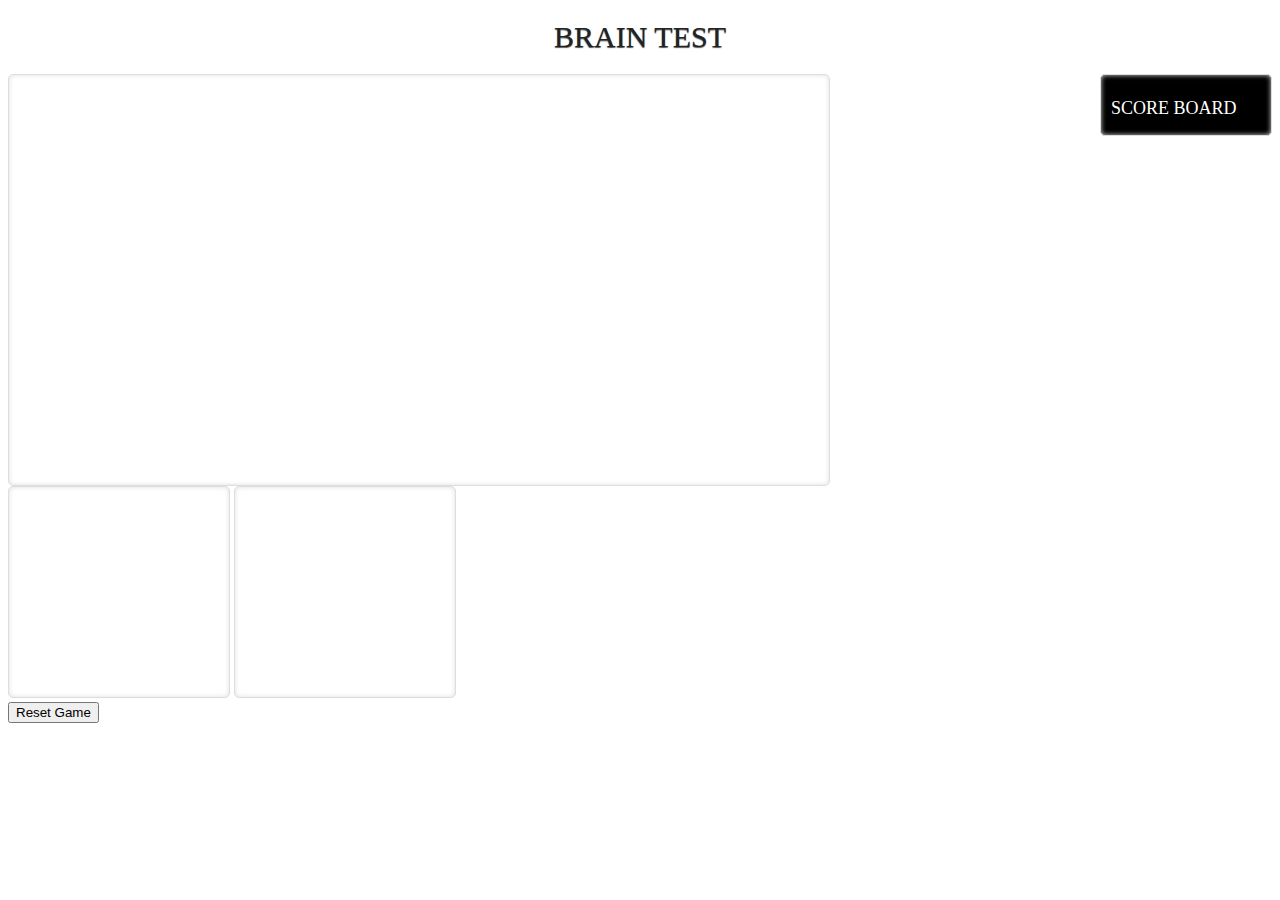
==== index.html @ 7ab32461 "added scoreboard, and header [sandesh]" ====
<!DOCTYPE HTML>
<html>
<head>
	<title>Brain test - ThoughtWorks Inc.</title>
	<script src="js/jquery-1.10.2.min.js"></script>
	<script src="js/leap.min.js"></script>
	<script src="js/braintest.js"></script>

	<link rel="stylesheet" type="text/css" href="css/style.css">
</head>
<body>
<h1 id="header"> BRAIN TEST </h1>
	<div id="score" style="color: white;"><p>SCORE BOARD</p></div>
	<div id ="question"></div>
	<div>
		<span id="answerLeft"></span>
		<span id="answerRight"></span>
	</div>
	<div id="countDown">
	</div>
	<button id="resetGame">Reset Game</button>
</body>
</html>
---- css/style.css ----
body {
	background-image: url('../img/bg_pattern.png') repeat-x repeat-y;
}

#question{
	height: 400px;
	width: 800px;
	text-align: center;
	border: 1px solid;
	font-size: larger;
	background: white;
    border: 1px solid #DDD;
    border-radius: 5px;
    box-shadow: 0 0 5px #DDD inset;
    color: #666;
    padding: 5px 10px;
    outline: none;
}

#answerLeft, #answerRight {
	display: inline-block;
	height: 200px;
	width: 200px;
	left: 200px;
	border: 1px solid;
	font-size: large;
	background: white;
    border: 1px solid #DDD;
    border-radius: 5px;
    box-shadow: 0 0 5px #DDD inset;
    color: #666;
    padding: 5px 10px;
    outline: none;
}

#score {
float : right;
display: inline-block;
	height: 50px;
	width: 150px;
	left: 500px;
	border: 1px solid;
	font-size: large;
	font-color: #666;
	color:#00ff00;
	background: black;
    border: 1px solid #DDD;
    border-radius: 5px;
    box-shadow: 0 0 5px #DDD inset;
    color: #666;
    padding: 5px 10px;
    outline: none;
}
#header {
        text-shadow: 0px 1px 1px #4d4d4d;
        color: #222;
        text-align: center;
        font: 30px 'LeagueGothicRegular';
}
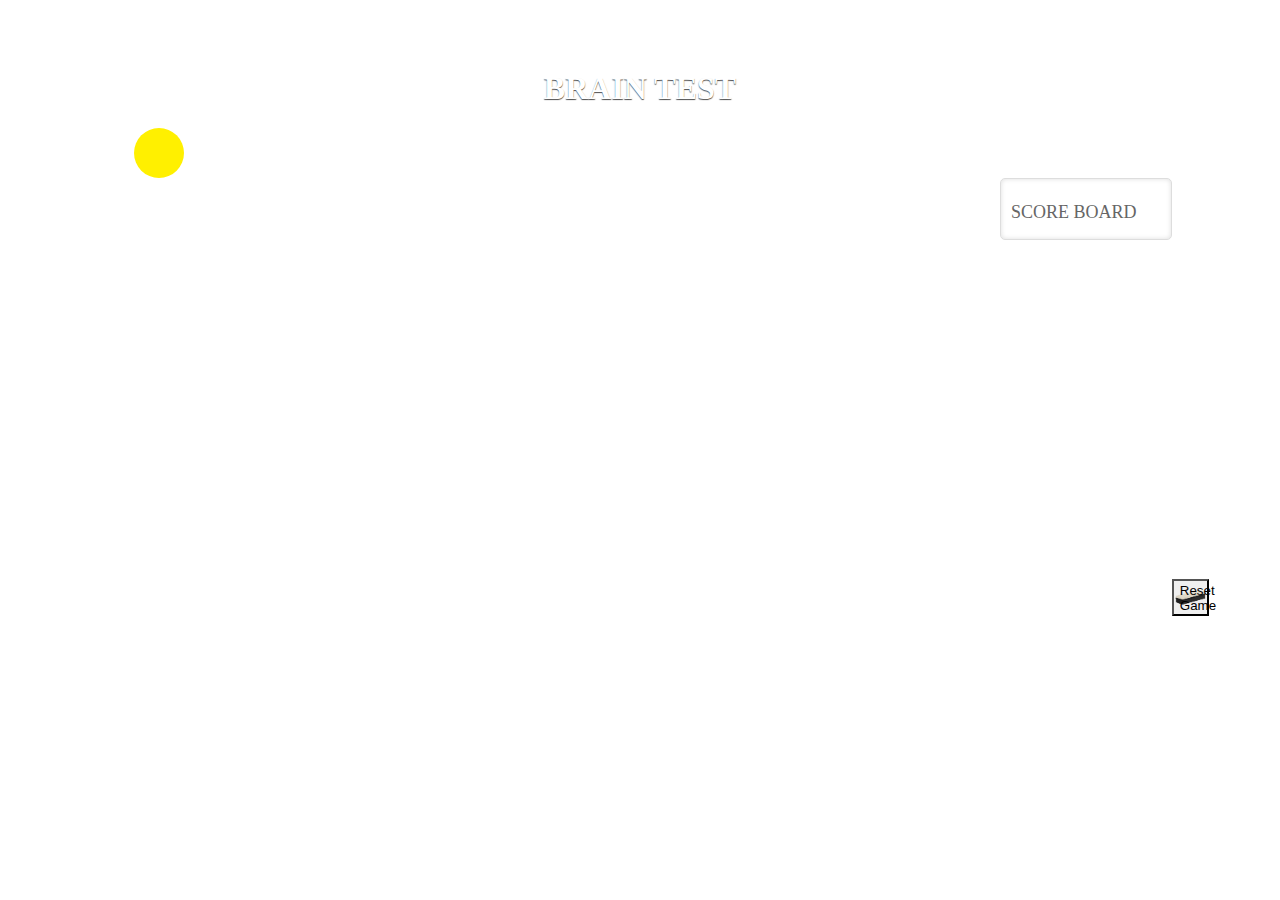
==== commit 4af127dc: "added indicator to indicate right or wrong choice [sandesh]" ====
--- a/index.html
+++ b/index.html
@@ -10,14 +10,19 @@
 </head>
 <body>
 <h1 id="header"> BRAIN TEST </h1>
-	<div id="score" style="color: white;"><p>SCORE BOARD</p></div>
-	<div id ="question"></div>
-	<div>
+    <div id="light"> </div>
+	<div id="score"><p>SCORE BOARD</p></div>
+	<div id ="question" ></div>
+	<div id="main">
 		<span id="answerLeft"></span>
 		<span id="answerRight"></span>
 	</div>
 	<div id="countDown">
 	</div>
+	<div id="handShow">
+	</div>
+	<div id="button">
 	<button id="resetGame">Reset Game</button>
+	</div>
 </body>
 </html>--- a/css/style.css
+++ b/css/style.css
@@ -1,37 +1,80 @@
-body {
-	background-image: url('../img/bg_pattern.png') repeat-x repeat-y;
+
+html { 
+  background: url(../img/board.png) no-repeat center center fixed; 
+  -webkit-background-size: cover;
+  -moz-background-size: cover;
+  -o-background-size: cover;
+  background-size: cover;
+}
+#question{
+	height: 300px;
+	width: 1000px;
+	text-align: center;
+	font-size: 20px;
+    outline: none;
+   margin-top: -5%;
+   margin-left:auto;
+   margin-right:auto;
+   color: white;
+}
+#main {
+    width: 40%; 
+    margin: 0 auto;
+    text-align: center;
+}
+#answerLeft    {
+    float: left;
+    margin-left:auto;
+   margin-right:auto;
 }
 
-#question{
-	height: 400px;
-	width: 800px;
-	text-align: center;
-	border: 1px solid;
-	font-size: larger;
-	background: white;
-    border: 1px solid #DDD;
-    border-radius: 5px;
-    box-shadow: 0 0 5px #DDD inset;
-    color: #666;
-    padding: 5px 10px;
-    outline: none;
+#answerRight  {
+    margin-left: 100px;
 }
 
 #answerLeft, #answerRight {
 	display: inline-block;
-	height: 200px;
+	height: 50px;
 	width: 200px;
 	left: 200px;
-	border: 1px solid;
-	font-size: large;
-	background: white;
-    border: 1px solid #DDD;
-    border-radius: 5px;
-    box-shadow: 0 0 5px #DDD inset;
-    color: #666;
-    padding: 5px 10px;
+	font-size: larger;
     outline: none;
+    color: white;
 }
+
+#button{
+   text-align: right;
+   margin-right: 5%;
+}
+
+#resetGame {
+height: 37px;
+width: 37px;  
+background-image:url(../img/eraser.png);
+background-repeat:no-repeat;
+margin-top: 10px;
+   background-size:100%;
+}
+
+#handShow {
+height: 100px;
+width: 400px;  
+background-image:url(../img/hand.png);
+background-repeat:no-repeat;
+   background-size:100%;
+   margin-left:auto;
+   margin-right:auto;
+}
+
+#light {
+    width: 50px;
+    height: 50px;
+    -webkit-border-radius: 25px;
+    -moz-border-radius: 25px;
+    border-radius: 25px;
+    background-color: #fff000;
+    margin-left: 10%;
+  }
 
 #score {
 float : right;
@@ -41,20 +84,21 @@
 	left: 500px;
 	border: 1px solid;
 	font-size: large;
-	font-color: #666;
-	color:#00ff00;
-	background: black;
+	color: white;
+	background: none;
     border: 1px solid #DDD;
     border-radius: 5px;
     box-shadow: 0 0 5px #DDD inset;
     color: #666;
     padding: 5px 10px;
     outline: none;
+    margin-right: 100px;
 }
 #header {
         text-shadow: 0px 1px 1px #4d4d4d;
-        color: #222;
+        color: white;
         text-align: center;
-        font: 30px 'LeagueGothicRegular';
+        font-style:'BradleyHandItc';
+        margin-top: 70px;
 }
 
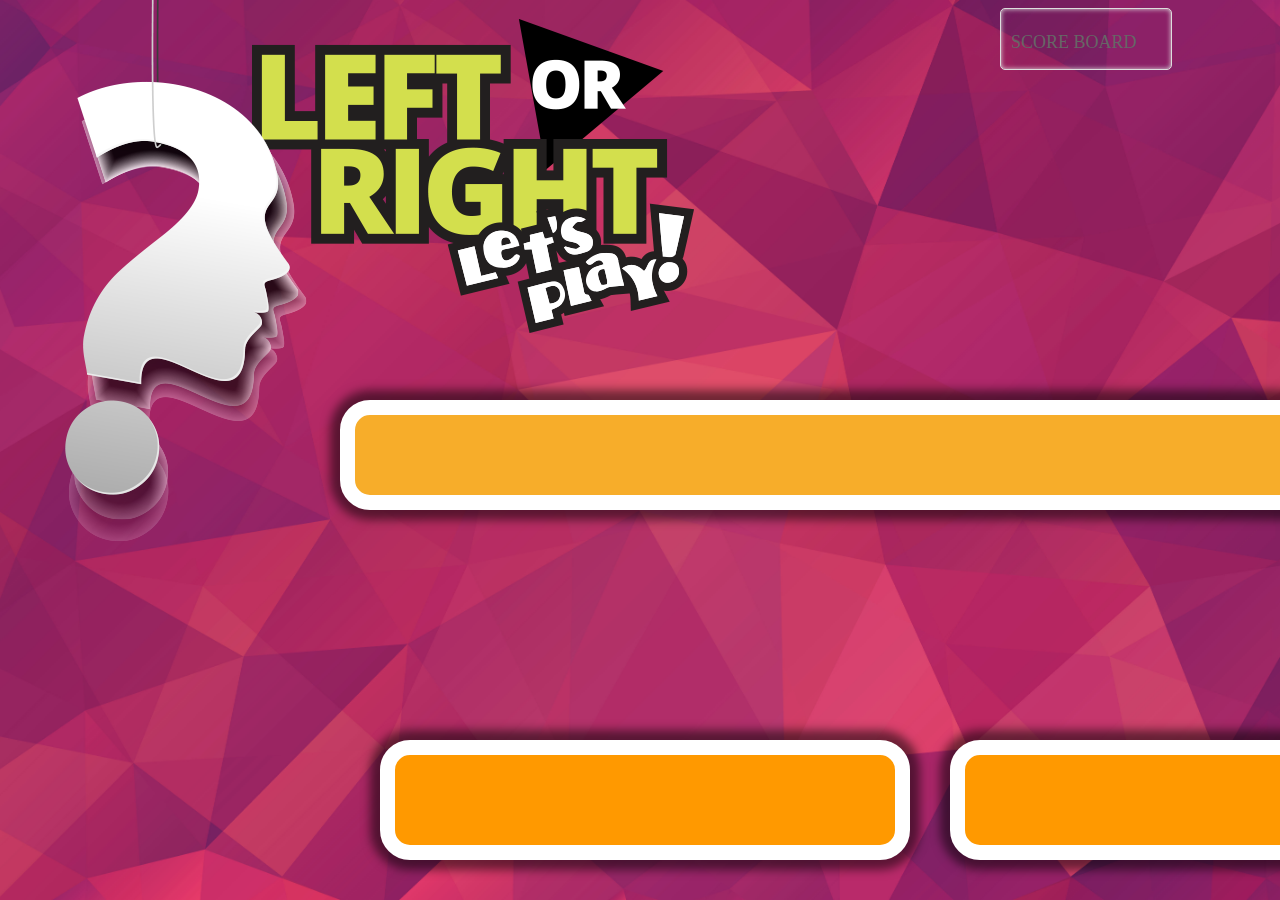
==== commit d96a0f3c: "Enhanced UI of the game. Added highlight for the answer swiped" ====
--- a/index.html
+++ b/index.html
@@ -5,24 +5,50 @@
 	<script src="js/jquery-1.10.2.min.js"></script>
 	<script src="js/leap.min.js"></script>
 	<script src="js/braintest.js"></script>
-
+	<script src="js/countdown.js"></script>
 	<link rel="stylesheet" type="text/css" href="css/style.css">
 </head>
 <body>
-<h1 id="header"> BRAIN TEST </h1>
+<h1 id="header">LeftorRight</h1>
+<div id="ask">LeftorRight</div>
     <div id="light"> </div>
 	<div id="score"><p>SCORE BOARD</p></div>
 	<div id ="question" ></div>
-	<div id="main">
-		<span id="answerLeft"></span>
-		<span id="answerRight"></span>
+	<div id="answer">
+		<span id="answerLeft" class="answer"></span>
+		<span id="answerRight" class="answer"></span>
 	</div>
-	<div id="countDown">
-	</div>
-	<div id="handShow">
-	</div>
-	<div id="button">
-	<button id="resetGame">Reset Game</button>
+	<div id="countdown">
+		<script>
+			var myCountdown1 = new Countdown({ 
+						second: 10,
+			 			width: 200,      // Defaults to 200 x 30 pixels, you can specify a custom size here
+                        height	 	: 30,       //
+                        inline	 	: true,     // If inline, text will wrap around object, otherwise this countdown object will consume the entire "line"
+                        target	 	: "foo",	 	 // A reference to an html DIV id (e.g. DIV id="foo")
+                        style   	: "boring", // flip boring whatever (only "flip" uses image/animation)
+                        rangeHi  : "year",	 	 // The highest unit of time to display
+                        rangeLo  : "second",	 // The lowest unit of time to display
+                        padding  : 0.4,             // Padding between the digits and the background box. Value reflects a percentage of overall height.
+                        onComplete	: countdownComplete, // Specify a function to call when done
+                        numberMarginTop : 5.5,
+                         
+                        numbers	 : {
+                             font : "Arial",
+                             color	: "#FFFFFF",
+                             bkgd	: "#365D8B",
+                             rounded	: 0.15,	 // percentage of size 
+                             shadow	: {
+                                           x : 0,	 // x offset (in pixels)
+                                           y : 3,	 // y offset (in pixels)
+                                           s : 4,	 // spread
+                                           c : "#000000",	// color
+                                           a : 0.4	 // alpha	// <- no comma on last item!
+                                     }
+                             } // <- no comma on last item!
+                        }
+                    });
+		</script>
 	</div>
 </body>
 </html>--- a/css/style.css
+++ b/css/style.css
@@ -1,46 +1,12 @@
 
 html { 
-  background: url(../img/board.png) no-repeat center center fixed; 
+  background: url(../img/bg.jpg) no-repeat center center fixed; 
   -webkit-background-size: cover;
   -moz-background-size: cover;
   -o-background-size: cover;
   background-size: cover;
 }
-#question{
-	height: 300px;
-	width: 1000px;
-	text-align: center;
-	font-size: 20px;
-    outline: none;
-   margin-top: -5%;
-   margin-left:auto;
-   margin-right:auto;
-   color: white;
-}
-#main {
-    width: 40%; 
-    margin: 0 auto;
-    text-align: center;
-}
-#answerLeft    {
-    float: left;
-    margin-left:auto;
-   margin-right:auto;
-}
 
-#answerRight  {
-    margin-left: 100px;
-}
-
-#answerLeft, #answerRight {
-	display: inline-block;
-	height: 50px;
-	width: 200px;
-	left: 200px;
-	font-size: larger;
-    outline: none;
-    color: white;
-}
 
 #button{
    text-align: right;
@@ -52,7 +18,7 @@
 width: 37px;  
 background-image:url(../img/eraser.png);
 background-repeat:no-repeat;
-margin-top: 10px;
+margin-top: -20px;
    background-size:100%;
 }
 
@@ -66,19 +32,9 @@
    margin-right:auto;
 }
 
-#light {
-    width: 50px;
-    height: 50px;
-    -webkit-border-radius: 25px;
-    -moz-border-radius: 25px;
-    border-radius: 25px;
-    background-color: #fff000;
-    margin-left: 10%;
-  }
-
 #score {
-float : right;
-display: inline-block;
+  float : right;
+  display: inline-block;
 	height: 50px;
 	width: 150px;
 	left: 500px;
@@ -86,19 +42,93 @@
 	font-size: large;
 	color: white;
 	background: none;
-    border: 1px solid #DDD;
-    border-radius: 5px;
-    box-shadow: 0 0 5px #DDD inset;
-    color: #666;
-    padding: 5px 10px;
-    outline: none;
-    margin-right: 100px;
+  border: 1px solid #DDD;
+  border-radius: 5px;
+  box-shadow: 0 0 5px #DDD inset;
+  color: #666;
+  padding: 5px 10px;
+  outline: none;
+  margin-right: 100px;
 }
 #header {
-        text-shadow: 0px 1px 1px #4d4d4d;
-        color: white;
-        text-align: center;
-        font-style:'BradleyHandItc';
-        margin-top: 70px;
+	display:block;
+	background: url(../img/logo.png) no-repeat scroll 0 0 transparent; 
+    text-indent: -6000px;
+	width: 525px;
+	height: 350px;
+	position: absolute;
+	top: -20px;
+	left: 210px;
 }
 
+#ask {
+	display:block;
+	background: url(../img/ask.png) no-repeat scroll 0 0 transparent; 
+  text-indent: -6000px;
+	width: 400px;
+	height: 600px;
+	position: absolute;
+	top: -40px;
+	left: -40px;
+}
+
+#question{
+  max-height: 200px;
+  width: 1000px;
+  background: #F7AD2A;
+  position: absolute;
+  top: 400px;
+  left: 340px;
+  padding: 40px;
+  color: #222;
+  font-weight: bold;
+  font-size: 30px;
+  text-align: center;
+  line-height: 50px;
+  font-family: Helvetica, Arial, Sans;
+  border-radius: 30px;
+  border: 15px solid #FFF;
+  box-shadow:  0px 0px 10px 10px rgba(0, 0, 0, 0.5);
+  -webkit-box-shadow:  0px 0px 10px 10px rgba(0, 0, 0, 0.5);
+}
+
+#answer {
+  max-height: 200px;
+  width: 1100px;
+  position: absolute;
+  top: 700px;
+  left: 340px;
+  padding: 40px;
+  color: #222;
+  font-weight: bold;
+  font-size: 30px;
+  line-height: 50px;
+  font-family: Helvetica, Arial, Sans;
+}
+
+#answer .answer {
+  background: #f90;
+  width: 460px;
+  height: 50px;
+  padding: 20px;
+  text-align: center;
+  font-family: Helvetica, Arial, Sans;
+  border-radius: 30px;
+  border: 15px solid #FFF;
+  box-shadow:  0px 0px 10px 10px rgba(0, 0, 0, 0.5);
+  -webkit-box-shadow:  0px 0px 10px 10px rgba(0, 0, 0, 0.5);
+}
+
+#answer .answer.highlight {
+  opacity: 0.5;
+}
+
+#answerLeft {
+  float: left
+}
+
+#answerRight {
+  float: right;
+}
+
+
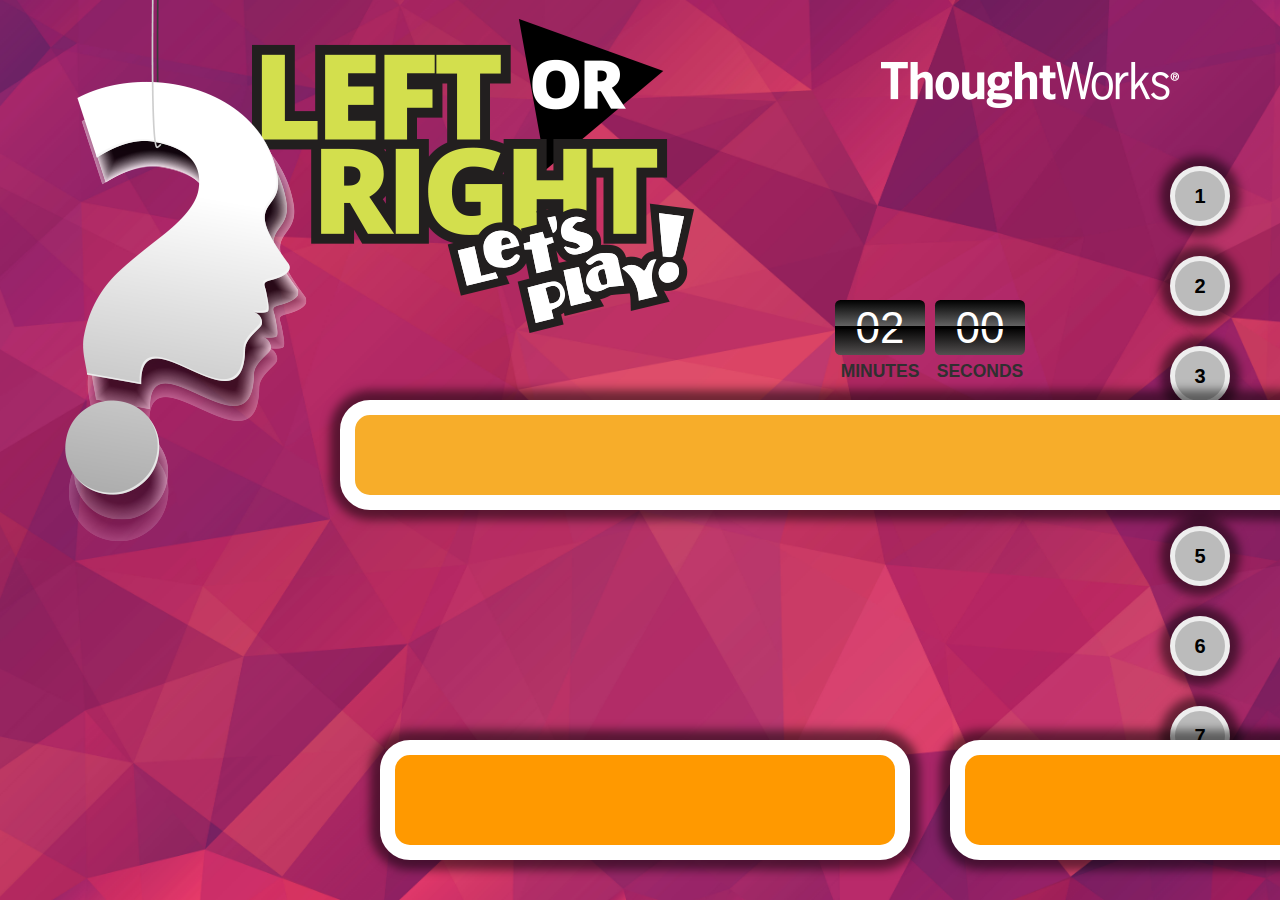
==== commit 049108f1: "Added answer bulbs to indicate the correct and the wrong answers" ====
--- a/index.html
+++ b/index.html
@@ -9,46 +9,32 @@
 	<link rel="stylesheet" type="text/css" href="css/style.css">
 </head>
 <body>
-<h1 id="header">LeftorRight</h1>
-<div id="ask">LeftorRight</div>
-    <div id="light"> </div>
-	<div id="score"><p>SCORE BOARD</p></div>
-	<div id ="question" ></div>
+	<h1 id="header">LeftorRight</h1>
+	<div id="ask">LeftorRight</div>
+    <div id="twlogo"> </div>
+    <div id="scoresContainer">
+		<ul id="score">
+			<li class="bulb">1</li>
+			<li class="bulb">2</li>
+			<li class="bulb">3</li>
+			<li class="bulb">4</li>
+			<li class="bulb">5</li>
+			<li class="bulb">6</li>
+			<li class="bulb">7</li>
+		</ul>
+	</div>	
+	<div id="countdown">
+		<script>
+			var myCountdown2 = new Countdown({time: 120, width:200, height:80, rangeHi:"minute", 
+				// onComplete	: countdownComplete 
+			});
+		</script>
+	</div>
+	<div id ="question"></div>
 	<div id="answer">
 		<span id="answerLeft" class="answer"></span>
 		<span id="answerRight" class="answer"></span>
 	</div>
-	<div id="countdown">
-		<script>
-			var myCountdown1 = new Countdown({ 
-						second: 10,
-			 			width: 200,      // Defaults to 200 x 30 pixels, you can specify a custom size here
-                        height	 	: 30,       //
-                        inline	 	: true,     // If inline, text will wrap around object, otherwise this countdown object will consume the entire "line"
-                        target	 	: "foo",	 	 // A reference to an html DIV id (e.g. DIV id="foo")
-                        style   	: "boring", // flip boring whatever (only "flip" uses image/animation)
-                        rangeHi  : "year",	 	 // The highest unit of time to display
-                        rangeLo  : "second",	 // The lowest unit of time to display
-                        padding  : 0.4,             // Padding between the digits and the background box. Value reflects a percentage of overall height.
-                        onComplete	: countdownComplete, // Specify a function to call when done
-                        numberMarginTop : 5.5,
-                         
-                        numbers	 : {
-                             font : "Arial",
-                             color	: "#FFFFFF",
-                             bkgd	: "#365D8B",
-                             rounded	: 0.15,	 // percentage of size 
-                             shadow	: {
-                                           x : 0,	 // x offset (in pixels)
-                                           y : 3,	 // y offset (in pixels)
-                                           s : 4,	 // spread
-                                           c : "#000000",	// color
-                                           a : 0.4	 // alpha	// <- no comma on last item!
-                                     }
-                             } // <- no comma on last item!
-                        }
-                    });
-		</script>
-	</div>
+	
 </body>
 </html>--- a/css/style.css
+++ b/css/style.css
@@ -8,52 +8,10 @@
 }
 
 
-#button{
-   text-align: right;
-   margin-right: 5%;
-}
-
-#resetGame {
-height: 37px;
-width: 37px;  
-background-image:url(../img/eraser.png);
-background-repeat:no-repeat;
-margin-top: -20px;
-   background-size:100%;
-}
-
-#handShow {
-height: 100px;
-width: 400px;  
-background-image:url(../img/hand.png);
-background-repeat:no-repeat;
-   background-size:100%;
-   margin-left:auto;
-   margin-right:auto;
-}
-
-#score {
-  float : right;
-  display: inline-block;
-	height: 50px;
-	width: 150px;
-	left: 500px;
-	border: 1px solid;
-	font-size: large;
-	color: white;
-	background: none;
-  border: 1px solid #DDD;
-  border-radius: 5px;
-  box-shadow: 0 0 5px #DDD inset;
-  color: #666;
-  padding: 5px 10px;
-  outline: none;
-  margin-right: 100px;
-}
 #header {
 	display:block;
 	background: url(../img/logo.png) no-repeat scroll 0 0 transparent; 
-    text-indent: -6000px;
+  text-indent: -6000px;
 	width: 525px;
 	height: 350px;
 	position: absolute;
@@ -72,7 +30,18 @@
 	left: -40px;
 }
 
-#question{
+#twlogo {
+  display:block;
+  background: url(../img/tw.png) no-repeat scroll 0 0 transparent; 
+  text-indent: -6000px;
+  width: 300px;
+  height: 50px;
+  position: absolute;
+  top: 60px;
+  right: 100px;
+}
+
+#question {
   max-height: 200px;
   width: 1000px;
   background: #F7AD2A;
@@ -131,4 +100,42 @@
   float: right;
 }
 
+#countdown {  
+  top: 300px;
+  right: 250px;
+  position: absolute;
+  height: 90px;  
+}
 
+
+#score {
+  list-style-type: none;
+  position: absolute;
+  top: 150px;
+  right: 50px;
+}
+
+.bulb {
+  background: #bbb;
+  margin-bottom: 30px;
+  height: 50px;
+  width: 50px;
+  border: 5px solid #eee;
+  border-radius: 50px;
+  font-size: 20px;
+  line-height: 50px;
+  font-family: Helvetica, Arial, Sans;
+  font-weight: bold;
+  text-align: center;
+  -webkit-border-radius: 50px;
+  box-shadow:  0px 0px 10px 10px rgba(0, 0, 0, 0.5);
+  -webkit-box-shadow:  0px 0px 10px 10px rgba(0, 0, 0, 0.5);
+}
+
+.bulb.green {
+  background: #090;
+}
+
+.bulb.red {
+  background: #f00;
+}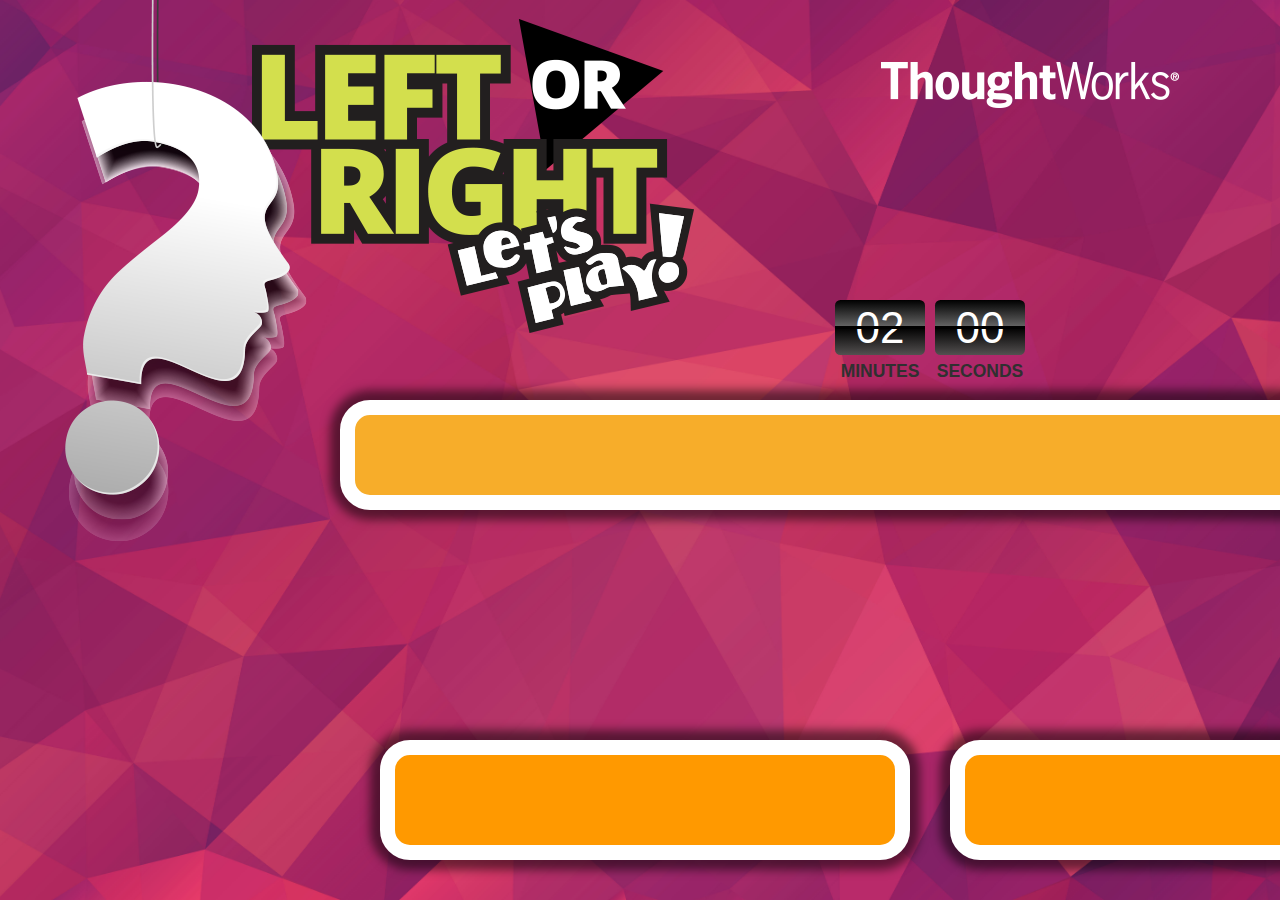
==== commit 2ec395a0: "Number of questions can be varied with a variable" ====
--- a/index.html
+++ b/index.html
@@ -14,19 +14,12 @@
     <div id="twlogo"> </div>
     <div id="scoresContainer">
 		<ul id="score">
-			<li class="bulb">1</li>
-			<li class="bulb">2</li>
-			<li class="bulb">3</li>
-			<li class="bulb">4</li>
-			<li class="bulb">5</li>
-			<li class="bulb">6</li>
-			<li class="bulb">7</li>
 		</ul>
 	</div>	
 	<div id="countdown">
 		<script>
 			var myCountdown2 = new Countdown({time: 120, width:200, height:80, rangeHi:"minute", 
-				// onComplete	: countdownComplete 
+				onComplete	: countdownComplete 
 			});
 		</script>
 	</div>
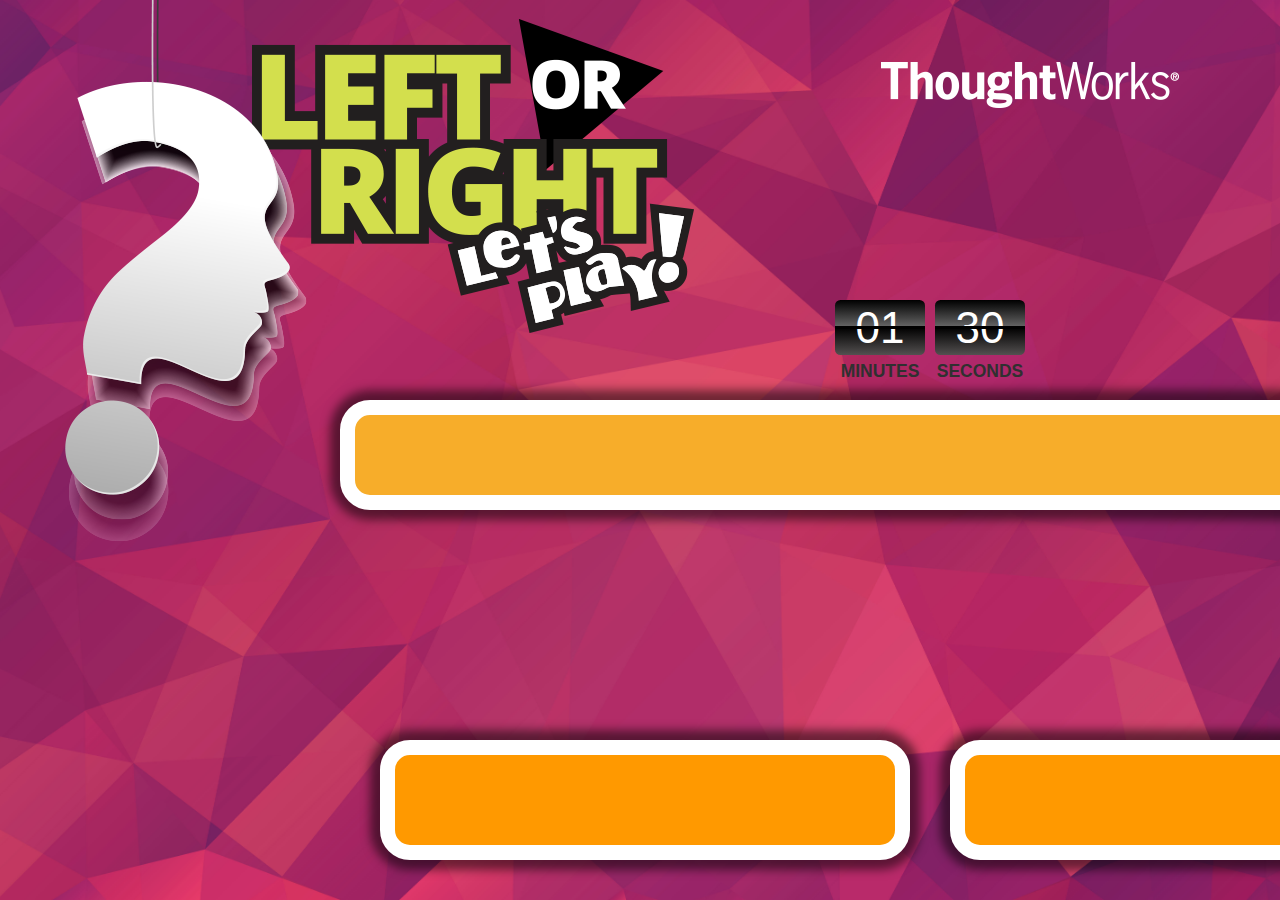
==== commit d93c4806: "Changed questions. Changed time to 90s. Added a condition on countdown complete" ====
--- a/index.html
+++ b/index.html
@@ -10,7 +10,7 @@
 </head>
 <body>
 	<h1 id="header">LeftorRight</h1>
-	<div id="ask">LeftorRight</div>
+	<div id="ask">Ask</div>
     <div id="twlogo"> </div>
     <div id="scoresContainer">
 		<ul id="score">
@@ -18,7 +18,7 @@
 	</div>	
 	<div id="countdown">
 		<script>
-			var myCountdown2 = new Countdown({time: 120, width:200, height:80, rangeHi:"minute", 
+			var myCountdown2 = new Countdown({time: 90, width:200, height:80, rangeHi:"minute", 
 				onComplete	: countdownComplete 
 			});
 		</script>
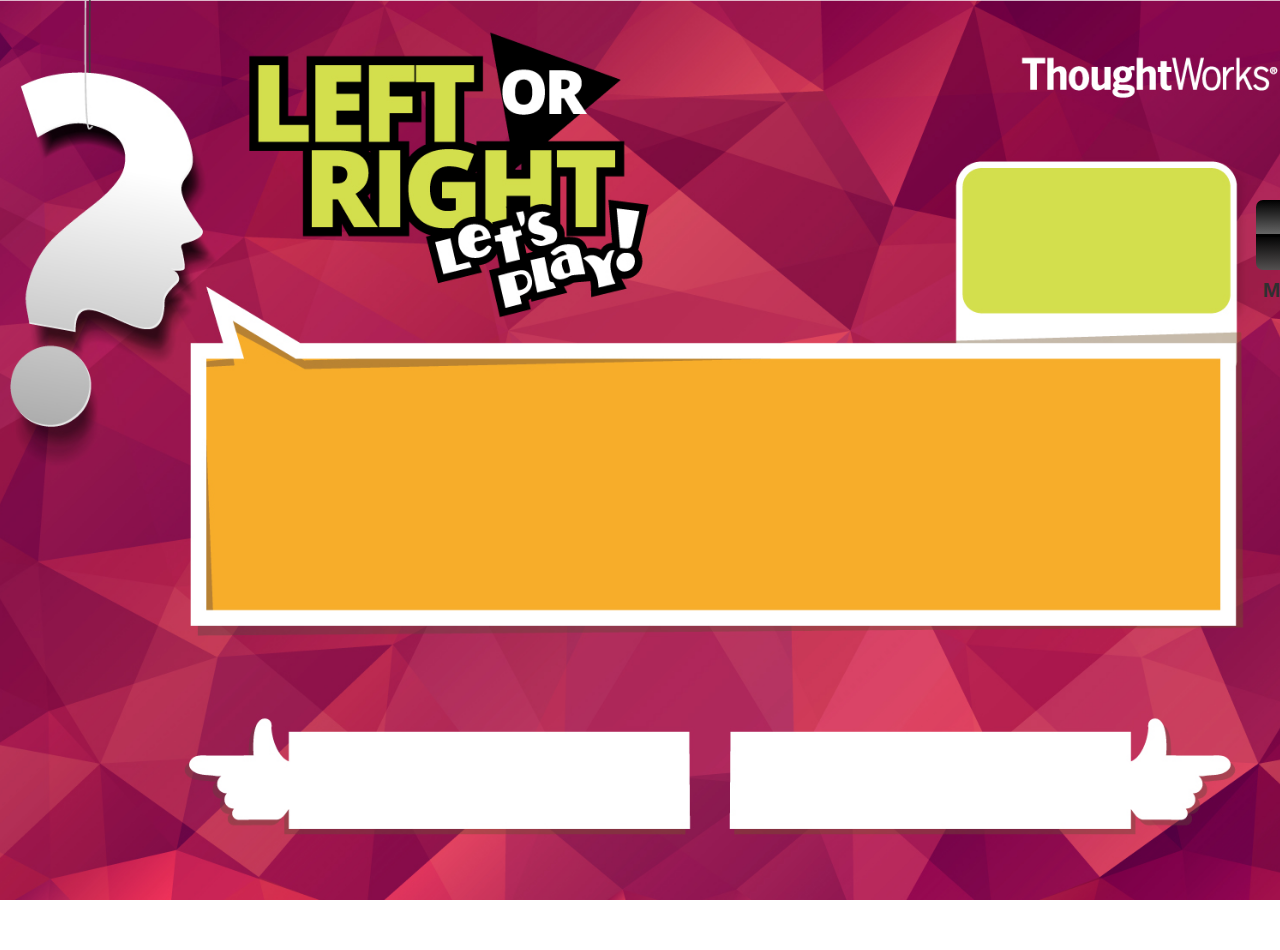
==== commit f2ba21d4: "Revised UI" ====
--- a/index.html
+++ b/index.html
@@ -9,16 +9,16 @@
 	<link rel="stylesheet" type="text/css" href="css/style.css">
 </head>
 <body>
-	<h1 id="header">LeftorRight</h1>
+<!-- 	<h1 id="header">LeftorRight</h1>
 	<div id="ask">Ask</div>
-    <div id="twlogo"> </div>
+    <div id="twlogo"> </div> -->
     <div id="scoresContainer">
 		<ul id="score">
 		</ul>
 	</div>	
 	<div id="countdown">
 		<script>
-			var myCountdown2 = new Countdown({time: 90, width:200, height:80, rangeHi:"minute", 
+			var myCountdown2 = new Countdown({time: 90, width: 240, height: 100, rangeHi:"minute", 
 				onComplete	: countdownComplete 
 			});
 		</script>
--- a/css/style.css
+++ b/css/style.css
@@ -1,6 +1,6 @@
 
 html { 
-  background: url(../img/bg.jpg) no-repeat center center fixed; 
+  background: url(../img/bg1.jpg) no-repeat center center fixed; 
   -webkit-background-size: cover;
   -moz-background-size: cover;
   -o-background-size: cover;
@@ -42,12 +42,12 @@
 }
 
 #question {
-  max-height: 200px;
+  height: 200px;
   width: 1000px;
-  background: #F7AD2A;
   position: absolute;
-  top: 400px;
-  left: 340px;
+  vertical-align: middle;
+  top: 420px;
+  left: 400px;
   padding: 40px;
   color: #222;
   font-weight: bold;
@@ -55,17 +55,13 @@
   text-align: center;
   line-height: 50px;
   font-family: Helvetica, Arial, Sans;
-  border-radius: 30px;
-  border: 15px solid #FFF;
-  box-shadow:  0px 0px 10px 10px rgba(0, 0, 0, 0.5);
-  -webkit-box-shadow:  0px 0px 10px 10px rgba(0, 0, 0, 0.5);
 }
 
 #answer {
   max-height: 200px;
   width: 1100px;
   position: absolute;
-  top: 700px;
+  top: 780px;
   left: 340px;
   padding: 40px;
   color: #222;
@@ -76,16 +72,11 @@
 }
 
 #answer .answer {
-  background: #f90;
-  width: 460px;
+  width: 400px;
   height: 50px;
   padding: 20px;
   text-align: center;
   font-family: Helvetica, Arial, Sans;
-  border-radius: 30px;
-  border: 15px solid #FFF;
-  box-shadow:  0px 0px 10px 10px rgba(0, 0, 0, 0.5);
-  -webkit-box-shadow:  0px 0px 10px 10px rgba(0, 0, 0, 0.5);
 }
 
 #answer .answer.highlight {
@@ -101,35 +92,35 @@
 }
 
 #countdown {  
-  top: 300px;
-  right: 250px;
+  top: 200px;
+  left: 1250px;
   position: absolute;
-  height: 90px;  
+  
 }
 
 
 #score {
   list-style-type: none;
   position: absolute;
-  top: 150px;
-  right: 50px;
+  float: left;
+  top: 635px;
+  left: 480px;
 }
 
 .bulb {
+  float: left;
   background: #bbb;
-  margin-bottom: 30px;
-  height: 50px;
-  width: 50px;
+  margin-right: 60px;
+  height: 60px;
+  width: 60px;
   border: 5px solid #eee;
-  border-radius: 50px;
+  border-radius: 60px;
   font-size: 20px;
-  line-height: 50px;
+  line-height: 60px;
   font-family: Helvetica, Arial, Sans;
   font-weight: bold;
   text-align: center;
-  -webkit-border-radius: 50px;
-  box-shadow:  0px 0px 10px 10px rgba(0, 0, 0, 0.5);
-  -webkit-box-shadow:  0px 0px 10px 10px rgba(0, 0, 0, 0.5);
+  -webkit-border-radius: 50px;  
 }
 
 .bulb.green {
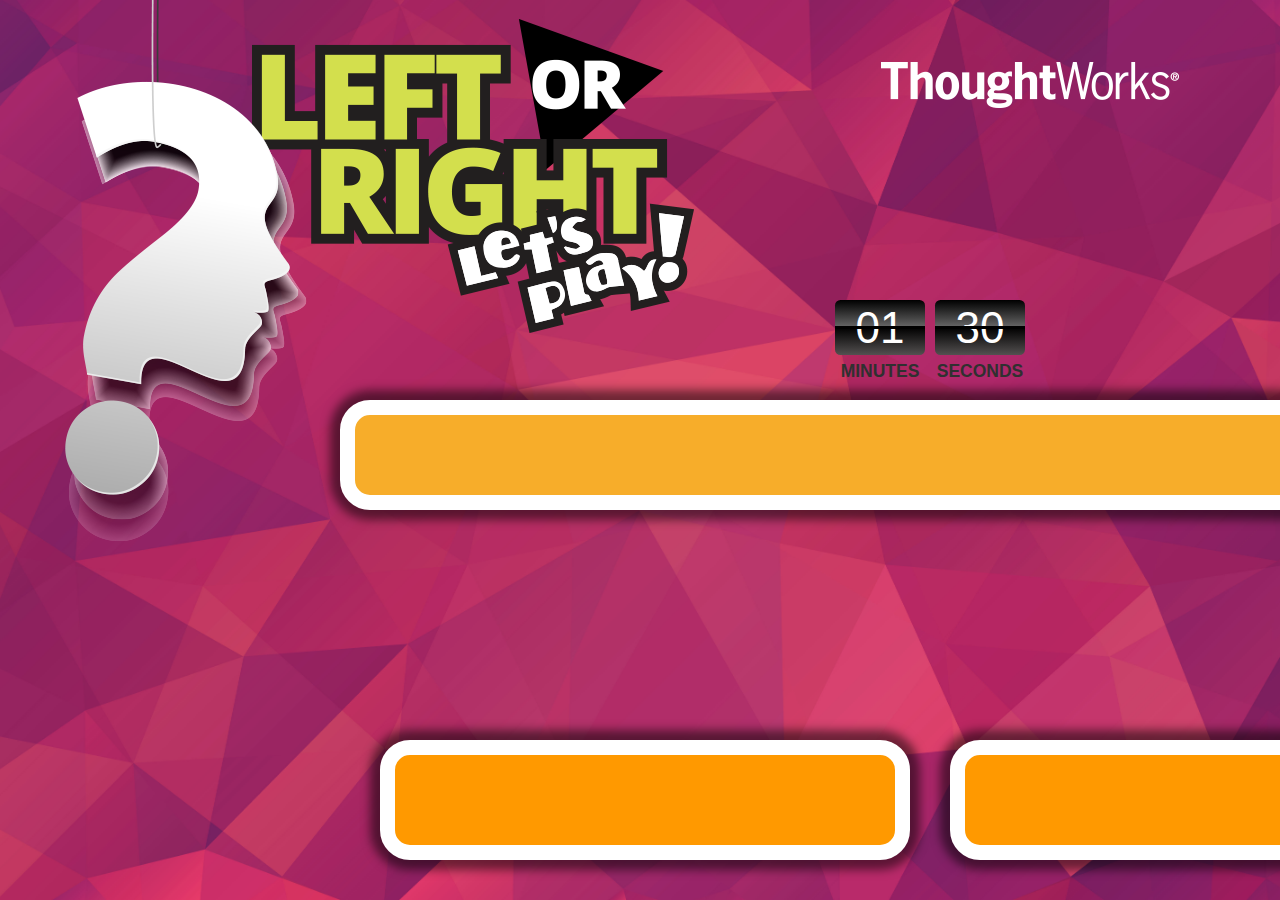
==== commit 64af1e71: "Revert "Revised UI"" ====
--- a/index.html
+++ b/index.html
@@ -9,16 +9,16 @@
 	<link rel="stylesheet" type="text/css" href="css/style.css">
 </head>
 <body>
-<!-- 	<h1 id="header">LeftorRight</h1>
+	<h1 id="header">LeftorRight</h1>
 	<div id="ask">Ask</div>
-    <div id="twlogo"> </div> -->
+    <div id="twlogo"> </div>
     <div id="scoresContainer">
 		<ul id="score">
 		</ul>
 	</div>	
 	<div id="countdown">
 		<script>
-			var myCountdown2 = new Countdown({time: 90, width: 240, height: 100, rangeHi:"minute", 
+			var myCountdown2 = new Countdown({time: 90, width:200, height:80, rangeHi:"minute", 
 				onComplete	: countdownComplete 
 			});
 		</script>
--- a/css/style.css
+++ b/css/style.css
@@ -1,6 +1,6 @@
 
 html { 
-  background: url(../img/bg1.jpg) no-repeat center center fixed; 
+  background: url(../img/bg.jpg) no-repeat center center fixed; 
   -webkit-background-size: cover;
   -moz-background-size: cover;
   -o-background-size: cover;
@@ -42,12 +42,12 @@
 }
 
 #question {
-  height: 200px;
+  max-height: 200px;
   width: 1000px;
+  background: #F7AD2A;
   position: absolute;
-  vertical-align: middle;
-  top: 420px;
-  left: 400px;
+  top: 400px;
+  left: 340px;
   padding: 40px;
   color: #222;
   font-weight: bold;
@@ -55,13 +55,17 @@
   text-align: center;
   line-height: 50px;
   font-family: Helvetica, Arial, Sans;
+  border-radius: 30px;
+  border: 15px solid #FFF;
+  box-shadow:  0px 0px 10px 10px rgba(0, 0, 0, 0.5);
+  -webkit-box-shadow:  0px 0px 10px 10px rgba(0, 0, 0, 0.5);
 }
 
 #answer {
   max-height: 200px;
   width: 1100px;
   position: absolute;
-  top: 780px;
+  top: 700px;
   left: 340px;
   padding: 40px;
   color: #222;
@@ -72,11 +76,16 @@
 }
 
 #answer .answer {
-  width: 400px;
+  background: #f90;
+  width: 460px;
   height: 50px;
   padding: 20px;
   text-align: center;
   font-family: Helvetica, Arial, Sans;
+  border-radius: 30px;
+  border: 15px solid #FFF;
+  box-shadow:  0px 0px 10px 10px rgba(0, 0, 0, 0.5);
+  -webkit-box-shadow:  0px 0px 10px 10px rgba(0, 0, 0, 0.5);
 }
 
 #answer .answer.highlight {
@@ -92,35 +101,35 @@
 }
 
 #countdown {  
-  top: 200px;
-  left: 1250px;
+  top: 300px;
+  right: 250px;
   position: absolute;
-  
+  height: 90px;  
 }
 
 
 #score {
   list-style-type: none;
   position: absolute;
-  float: left;
-  top: 635px;
-  left: 480px;
+  top: 150px;
+  right: 50px;
 }
 
 .bulb {
-  float: left;
   background: #bbb;
-  margin-right: 60px;
-  height: 60px;
-  width: 60px;
+  margin-bottom: 30px;
+  height: 50px;
+  width: 50px;
   border: 5px solid #eee;
-  border-radius: 60px;
+  border-radius: 50px;
   font-size: 20px;
-  line-height: 60px;
+  line-height: 50px;
   font-family: Helvetica, Arial, Sans;
   font-weight: bold;
   text-align: center;
-  -webkit-border-radius: 50px;  
+  -webkit-border-radius: 50px;
+  box-shadow:  0px 0px 10px 10px rgba(0, 0, 0, 0.5);
+  -webkit-box-shadow:  0px 0px 10px 10px rgba(0, 0, 0, 0.5);
 }
 
 .bulb.green {
